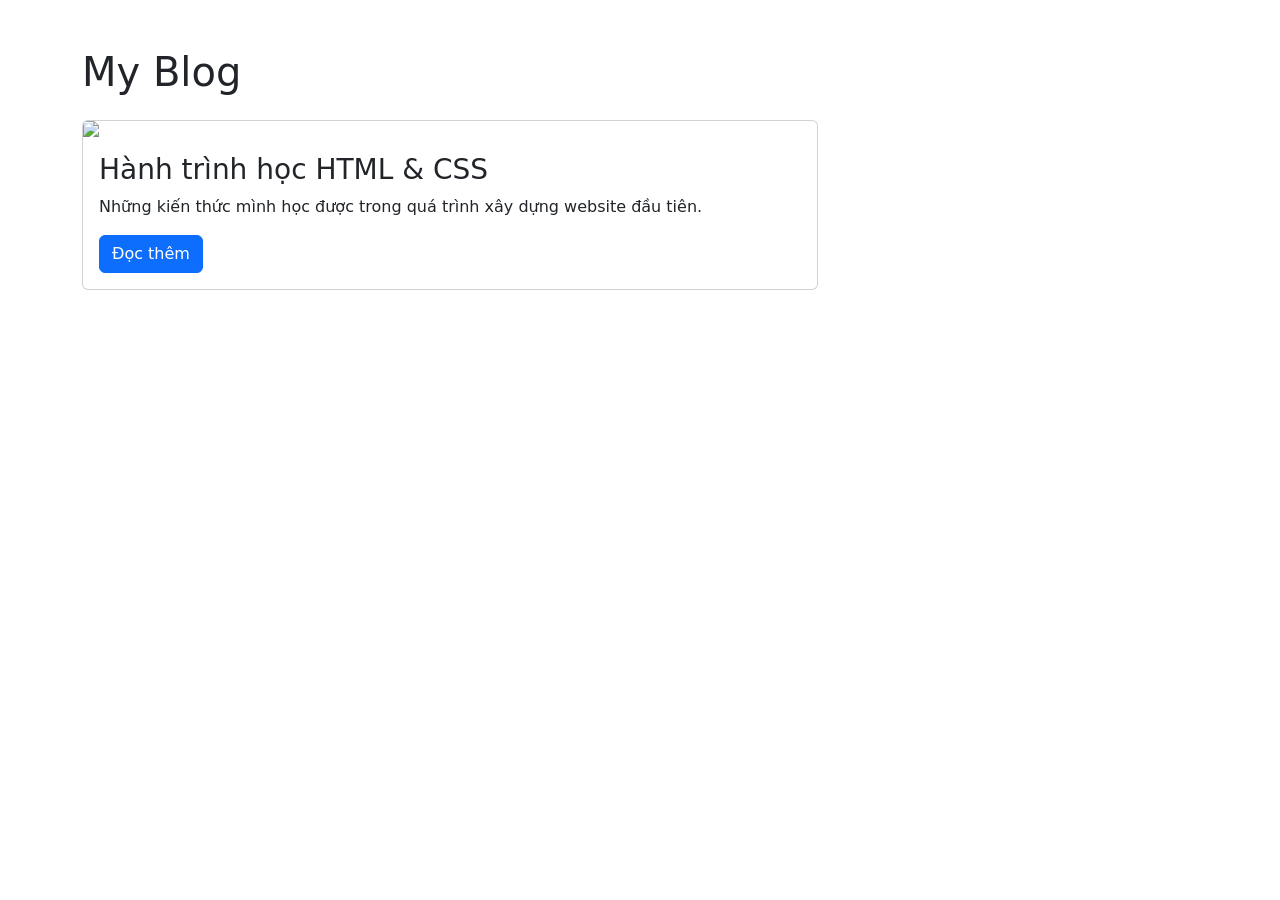
==== projects/portfolio_bootstrap/blog.html @ 1bf03db0 "[FEATURE] Create blog post cards layout" ====
<!DOCTYPE html>
<html lang="vi">

<head>
<meta charset="UTF-8">
<meta name="viewport" content="width=device-width, initial-scale=1.0">

<link href="https://cdn.jsdelivr.net/npm/bootstrap@5.3.7/dist/css/bootstrap.min.css"
rel="stylesheet">

<link rel="stylesheet" href="css/blog.css">

<title>Blog</title>

</head>

<body>

<div class="container mt-5">

<div class="row">

    <!-- Blog posts -->
    <div class="col-lg-8">

        <h1 class="mb-4">
            My Blog
        </h1>

        <!-- Card 1 -->
        <div class="card mb-4">

            <img src="https://via.placeholder.com/800x300"
            class="card-img-top">

            <div class="card-body">

                <h3 class="card-title">
                    Hành trình học HTML & CSS
                </h3>

                <p class="card-text">
                    Những kiến thức mình học được trong quá trình
                    xây dựng website đầu tiên.
                </p>

                <a href="#" class="btn btn-primary">
                    Đọc thêm
                </a>

            </div>

        </div>
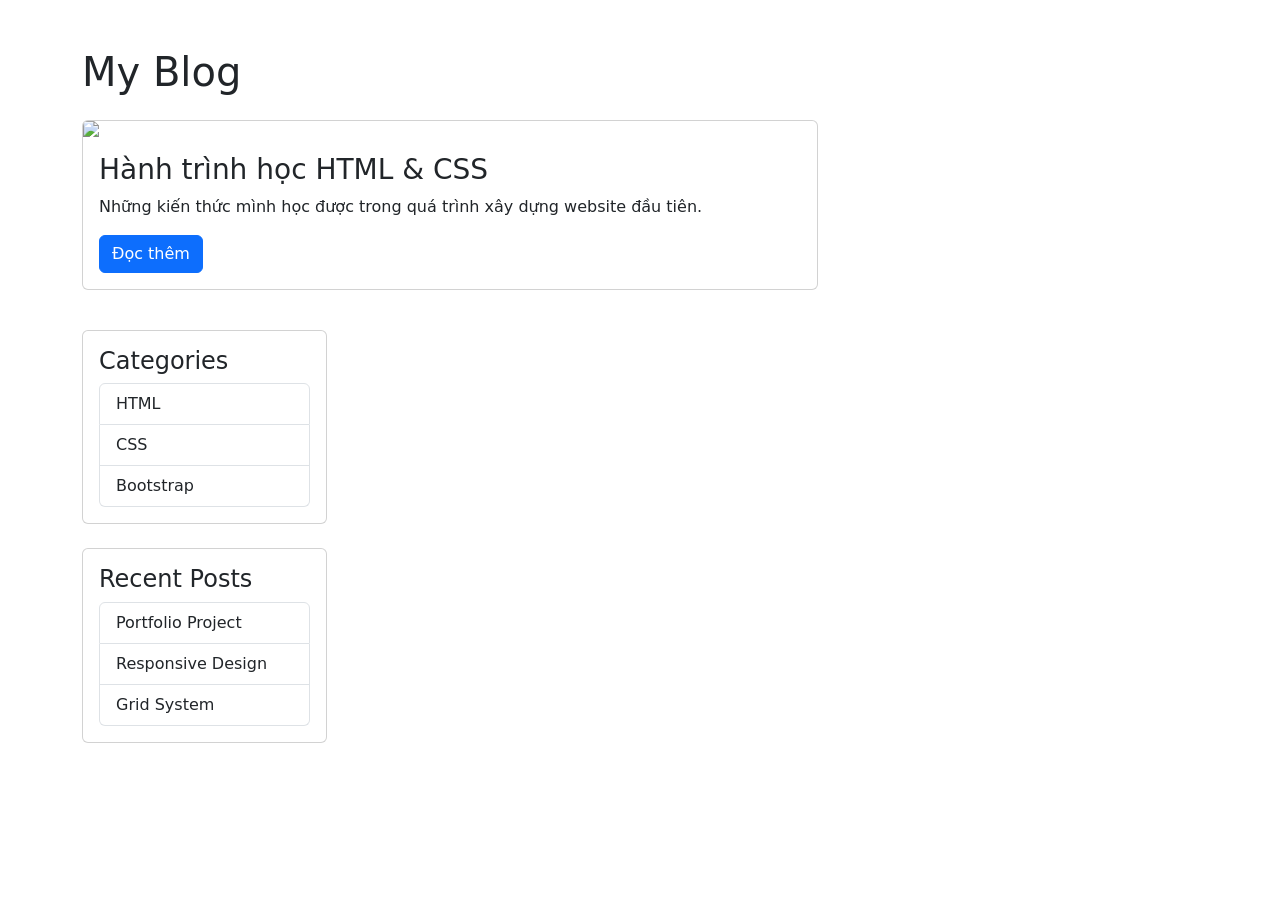
==== commit 811ee15b: "[FEATURE] Build sticky sidebar" ====
--- a/projects/portfolio_bootstrap/blog.html
+++ b/projects/portfolio_bootstrap/blog.html
@@ -50,4 +50,64 @@
 
             </div>
 
-        </div>+        </div>
+        <!-- Sidebar -->
+    <div class="col-lg-4">
+
+        <div class="sticky-top pt-3">
+
+            <!-- Categories -->
+            <div class="card mb-4">
+
+                <div class="card-body">
+
+                    <h4>Categories</h4>
+
+                    <ul class="list-group">
+
+                        <li class="list-group-item">
+                            HTML
+                        </li>
+
+                        <li class="list-group-item">
+                            CSS
+                        </li>
+
+                        <li class="list-group-item">
+                            Bootstrap
+                        </li>
+
+                    </ul>
+
+                </div>
+
+            </div>
+
+
+            <!-- Recent Posts -->
+
+            <div class="card mb-4">
+
+                <div class="card-body">
+
+                    <h4>Recent Posts</h4>
+
+                    <ul class="list-group">
+
+                        <li class="list-group-item">
+                            Portfolio Project
+                        </li>
+
+                        <li class="list-group-item">
+                            Responsive Design
+                        </li>
+
+                        <li class="list-group-item">
+                            Grid System
+                        </li>
+
+                    </ul>
+
+                </div>
+
+            </div>
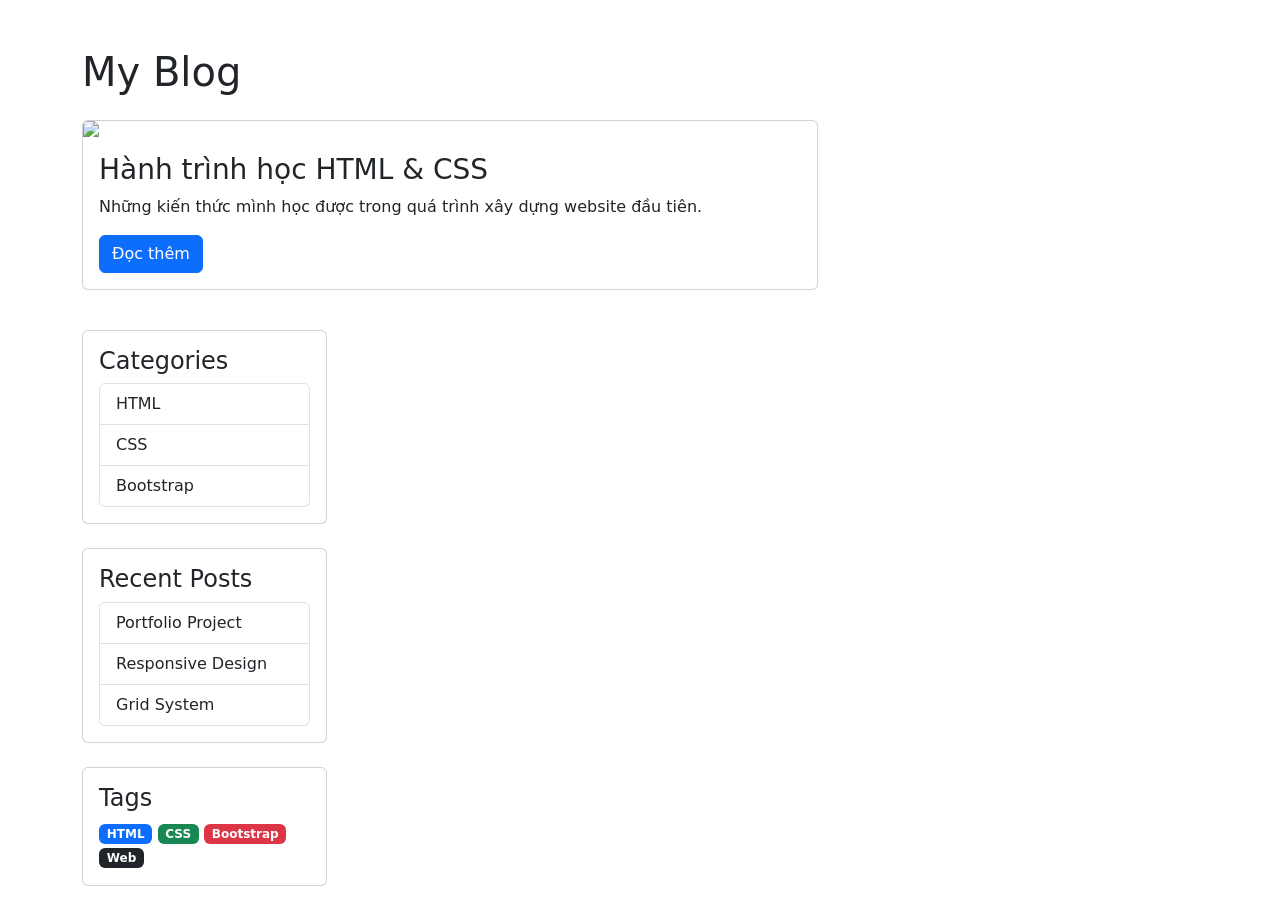
==== commit d051a56e: "[FEATURE] Add categories and tags cloud" ====
--- a/projects/portfolio_bootstrap/blog.html
+++ b/projects/portfolio_bootstrap/blog.html
@@ -110,4 +110,44 @@
 
                 </div>
 
-            </div>+            </div>
+            <!-- Tags -->
+
+            <div class="card">
+
+                <div class="card-body">
+
+                    <h4>Tags</h4>
+
+                    <span class="badge bg-primary">
+                        HTML
+                    </span>
+
+                    <span class="badge bg-success">
+                        CSS
+                    </span>
+
+                    <span class="badge bg-danger">
+                        Bootstrap
+                    </span>
+
+                    <span class="badge bg-dark">
+                        Web
+                    </span>
+
+                </div>
+
+            </div>
+
+        </div>
+
+    </div>
+
+</div>
+
+</div>
+
+<script src="https://cdn.jsdelivr.net/npm/bootstrap@5.3.7/dist/js/bootstrap.bundle.min.js"></script>
+
+</body>
+</html>
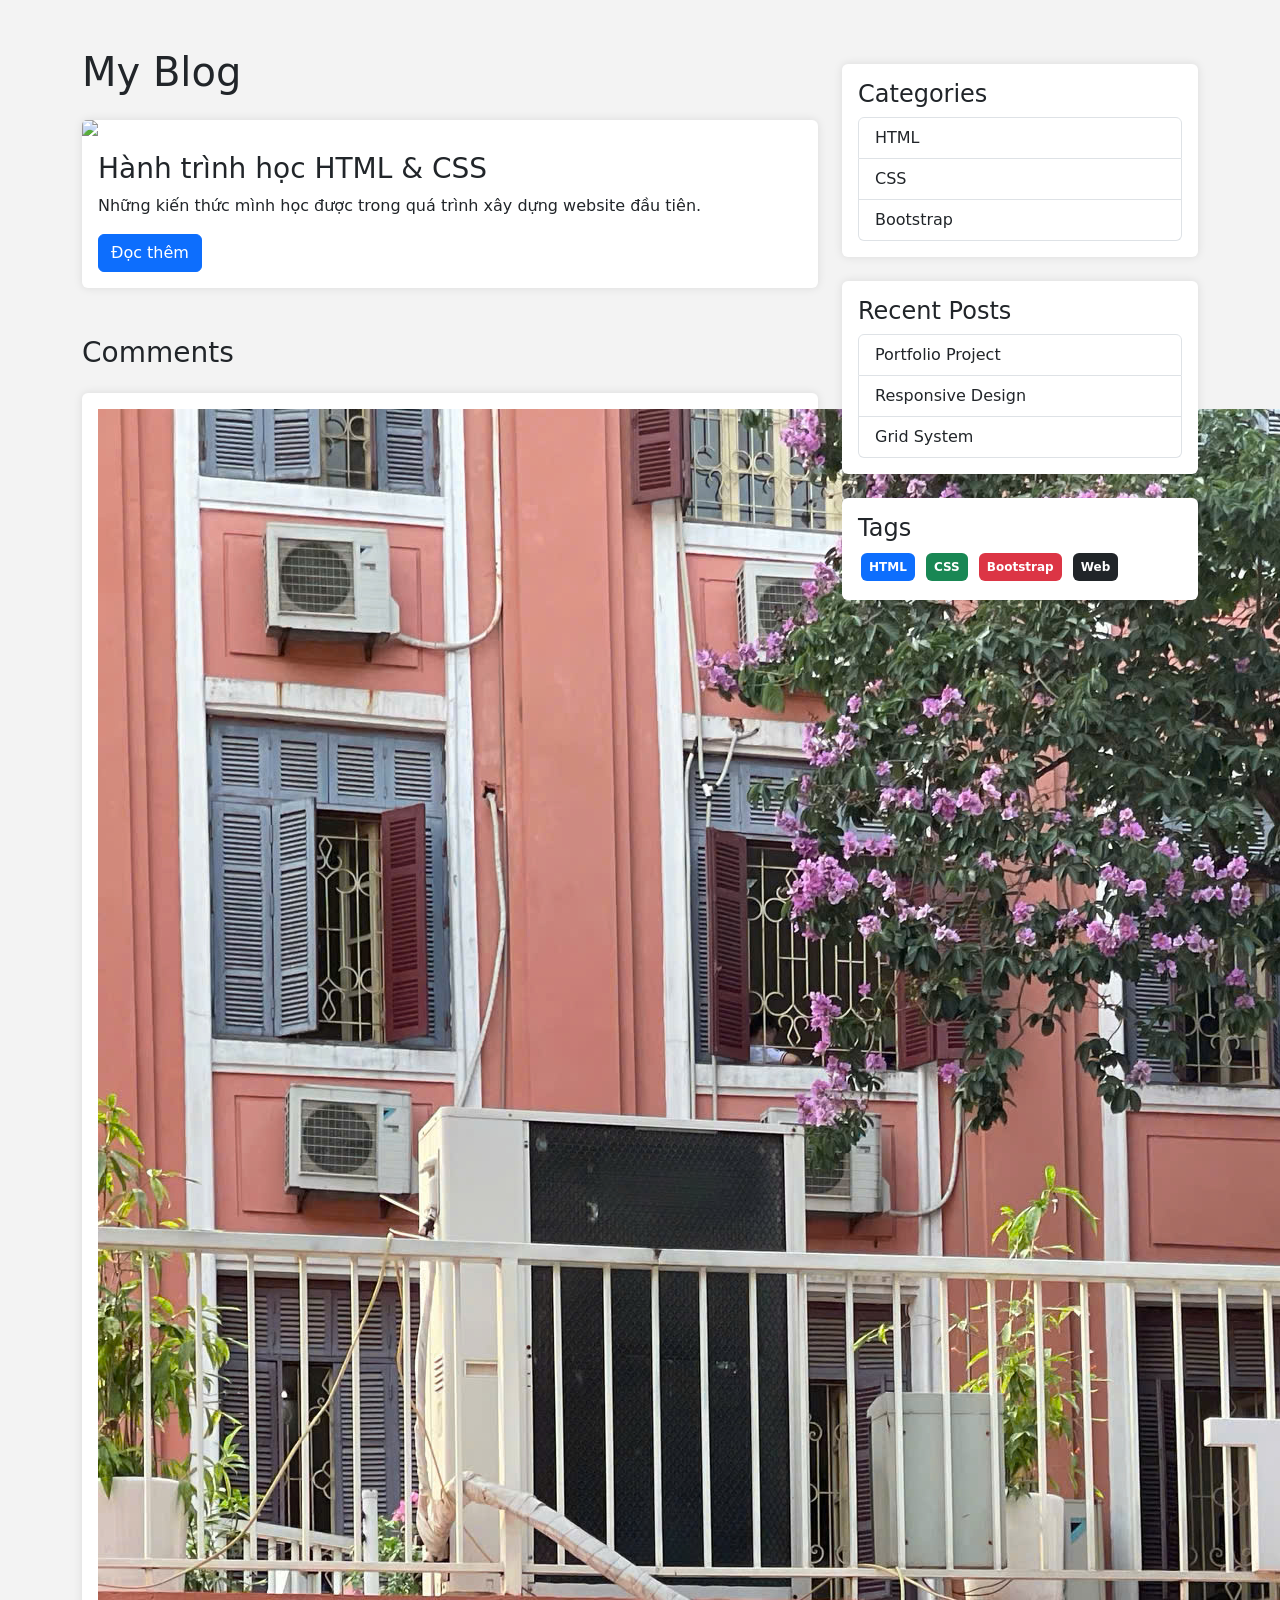
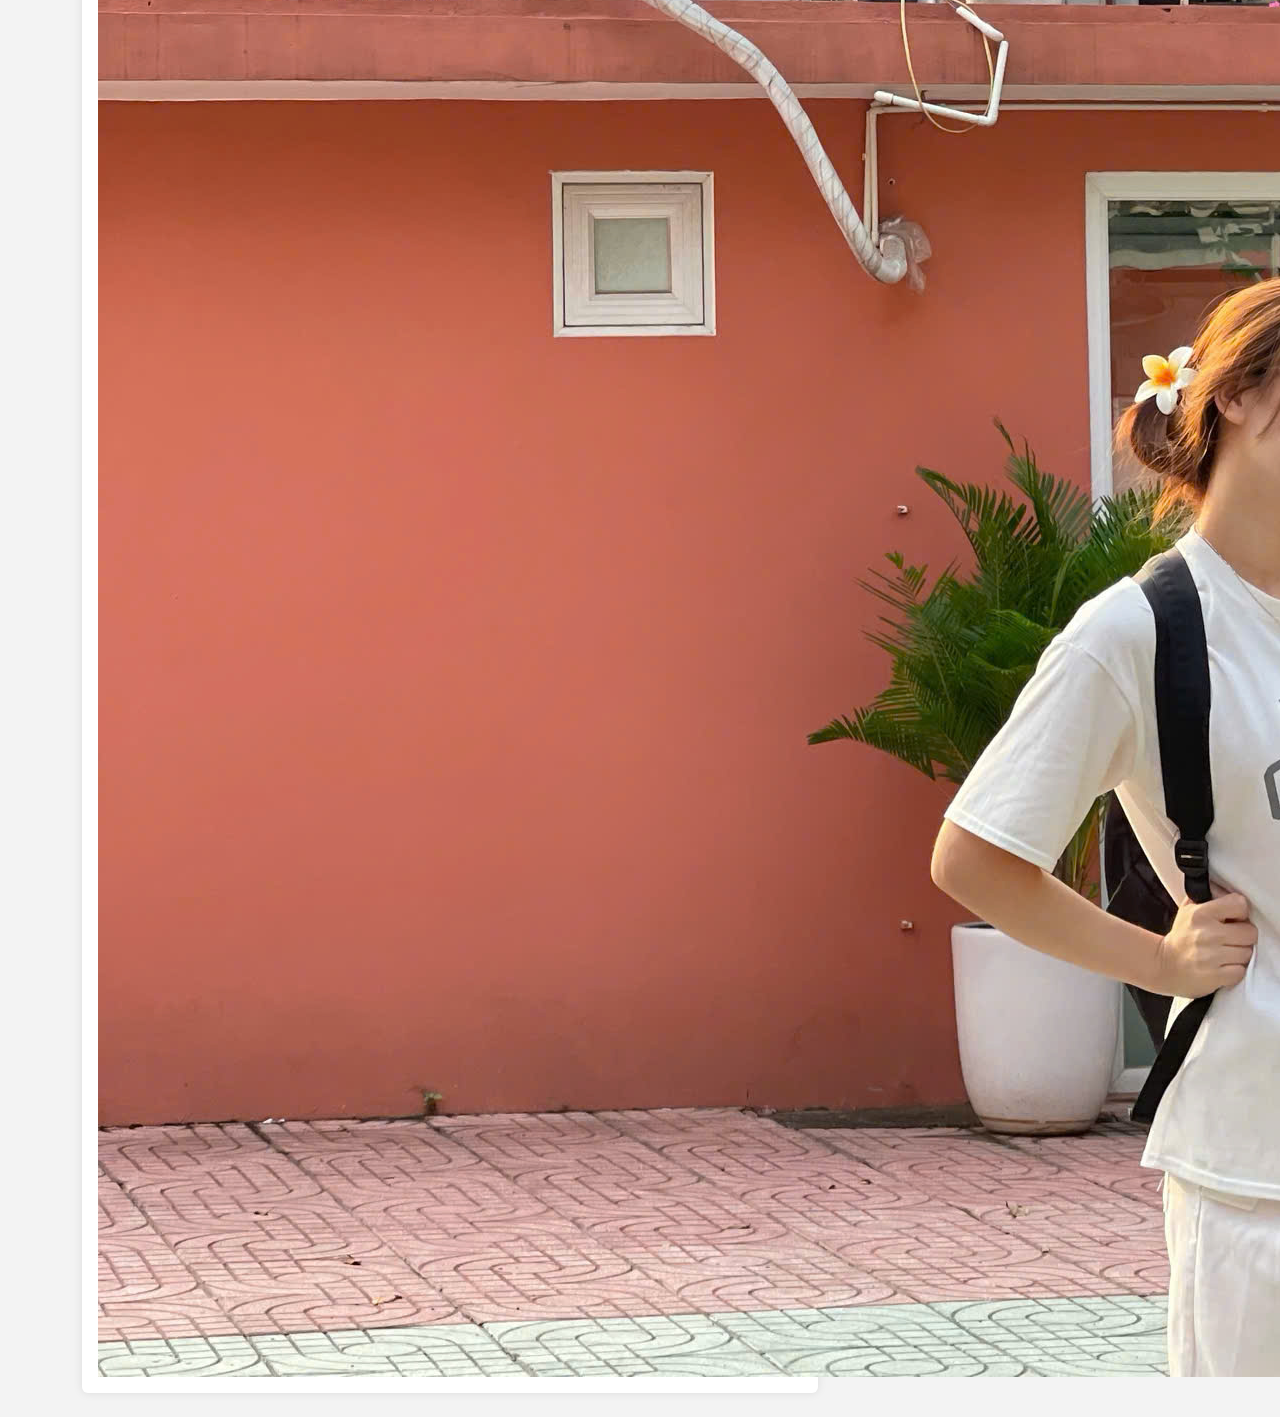
==== commit aa9ae233: "[FEATURE] Build comment form with Bootstrap" ====
--- a/projects/portfolio_bootstrap/blog.html
+++ b/projects/portfolio_bootstrap/blog.html
@@ -27,6 +27,8 @@
             My Blog
         </h1>
 
+
+
         <!-- Card 1 -->
         <div class="card mb-4">
 
@@ -49,8 +51,49 @@
                 </a>
 
             </div>
+        </div>
+            
+            <!-- Comment Form -->
 
-        </div>
+<section class="mt-5">
+
+<h3 class="mb-4">
+Comments
+</h3>
+
+<div class="card p-3 mb-4">
+
+<div class="d-flex gap-3">
+
+<img
+src="images/avatar2.jpg"
+class="comment-avatar"
+alt="avatar">
+
+<div class="w-100">
+
+<form>
+
+<textarea
+class="form-control mb-3"
+rows="3"
+placeholder="Write a comment..."
+required>
+</textarea>
+
+<button
+class="btn btn-primary">
+Post Comment
+</button>
+
+</form>
+
+</div>
+
+</div>
+
+</div>
+    </div>
         <!-- Sidebar -->
     <div class="col-lg-4">
 
--- a/projects/portfolio_bootstrap/css/blog.css
+++ b/projects/portfolio_bootstrap/css/blog.css
@@ -0,0 +1,15 @@
+body{
+    background:#f3f3f3;
+}
+
+.card{
+    border:none;
+
+    box-shadow:
+    0 0 10px rgba(0,0,0,0.1);
+}
+
+.badge{
+    margin:3px;
+    padding:8px;
+}
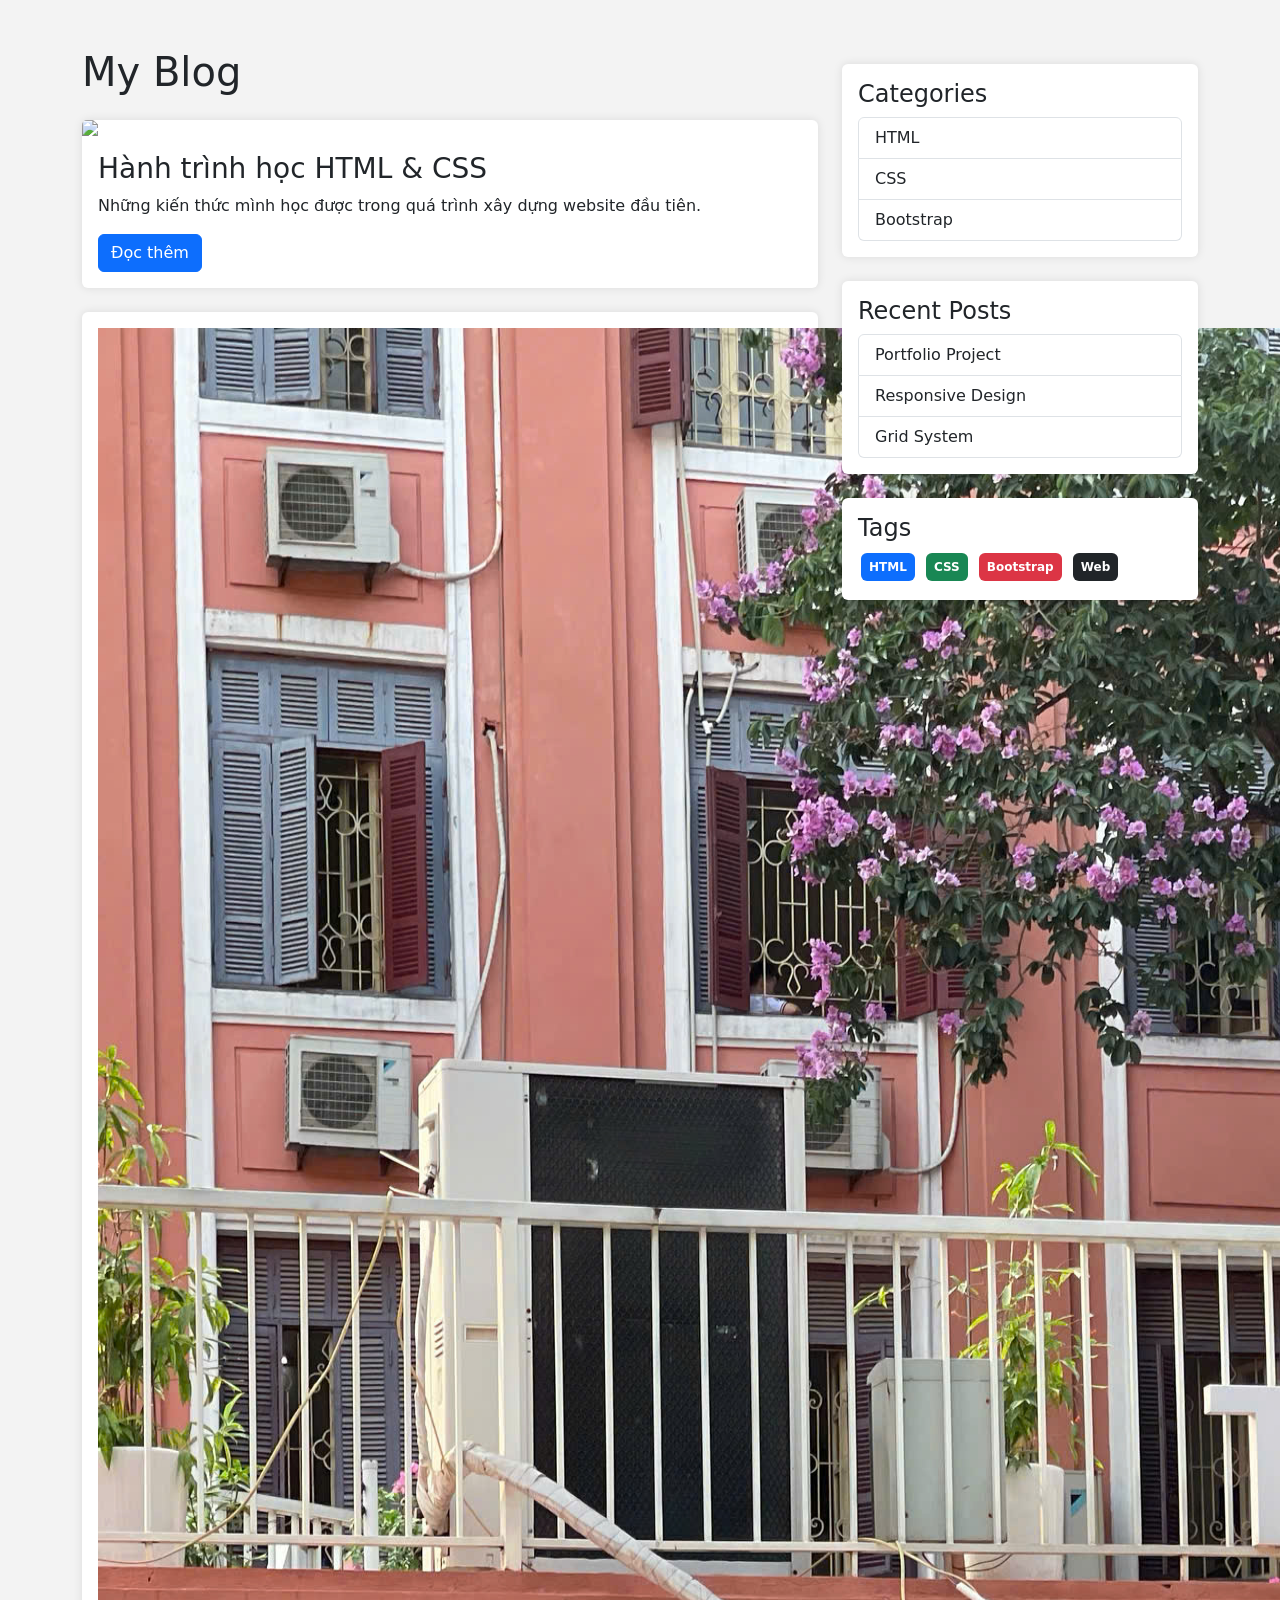
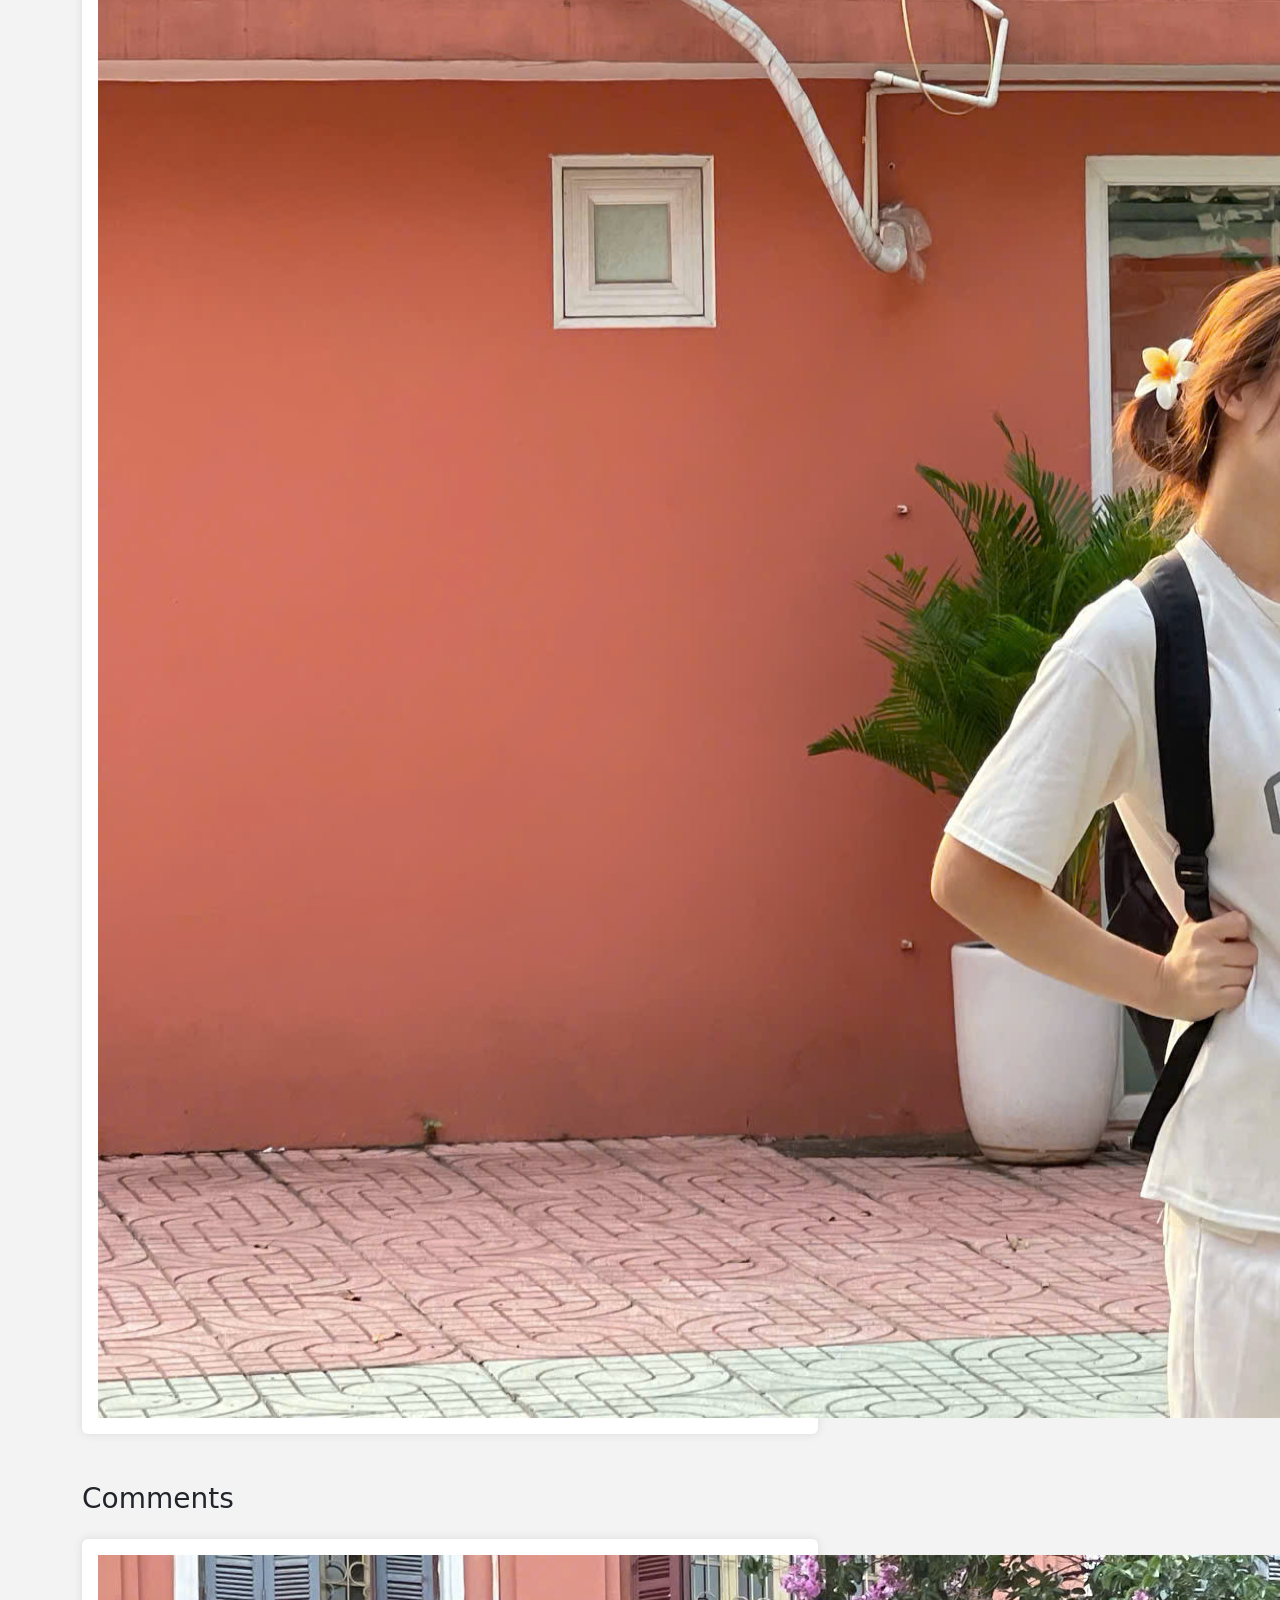
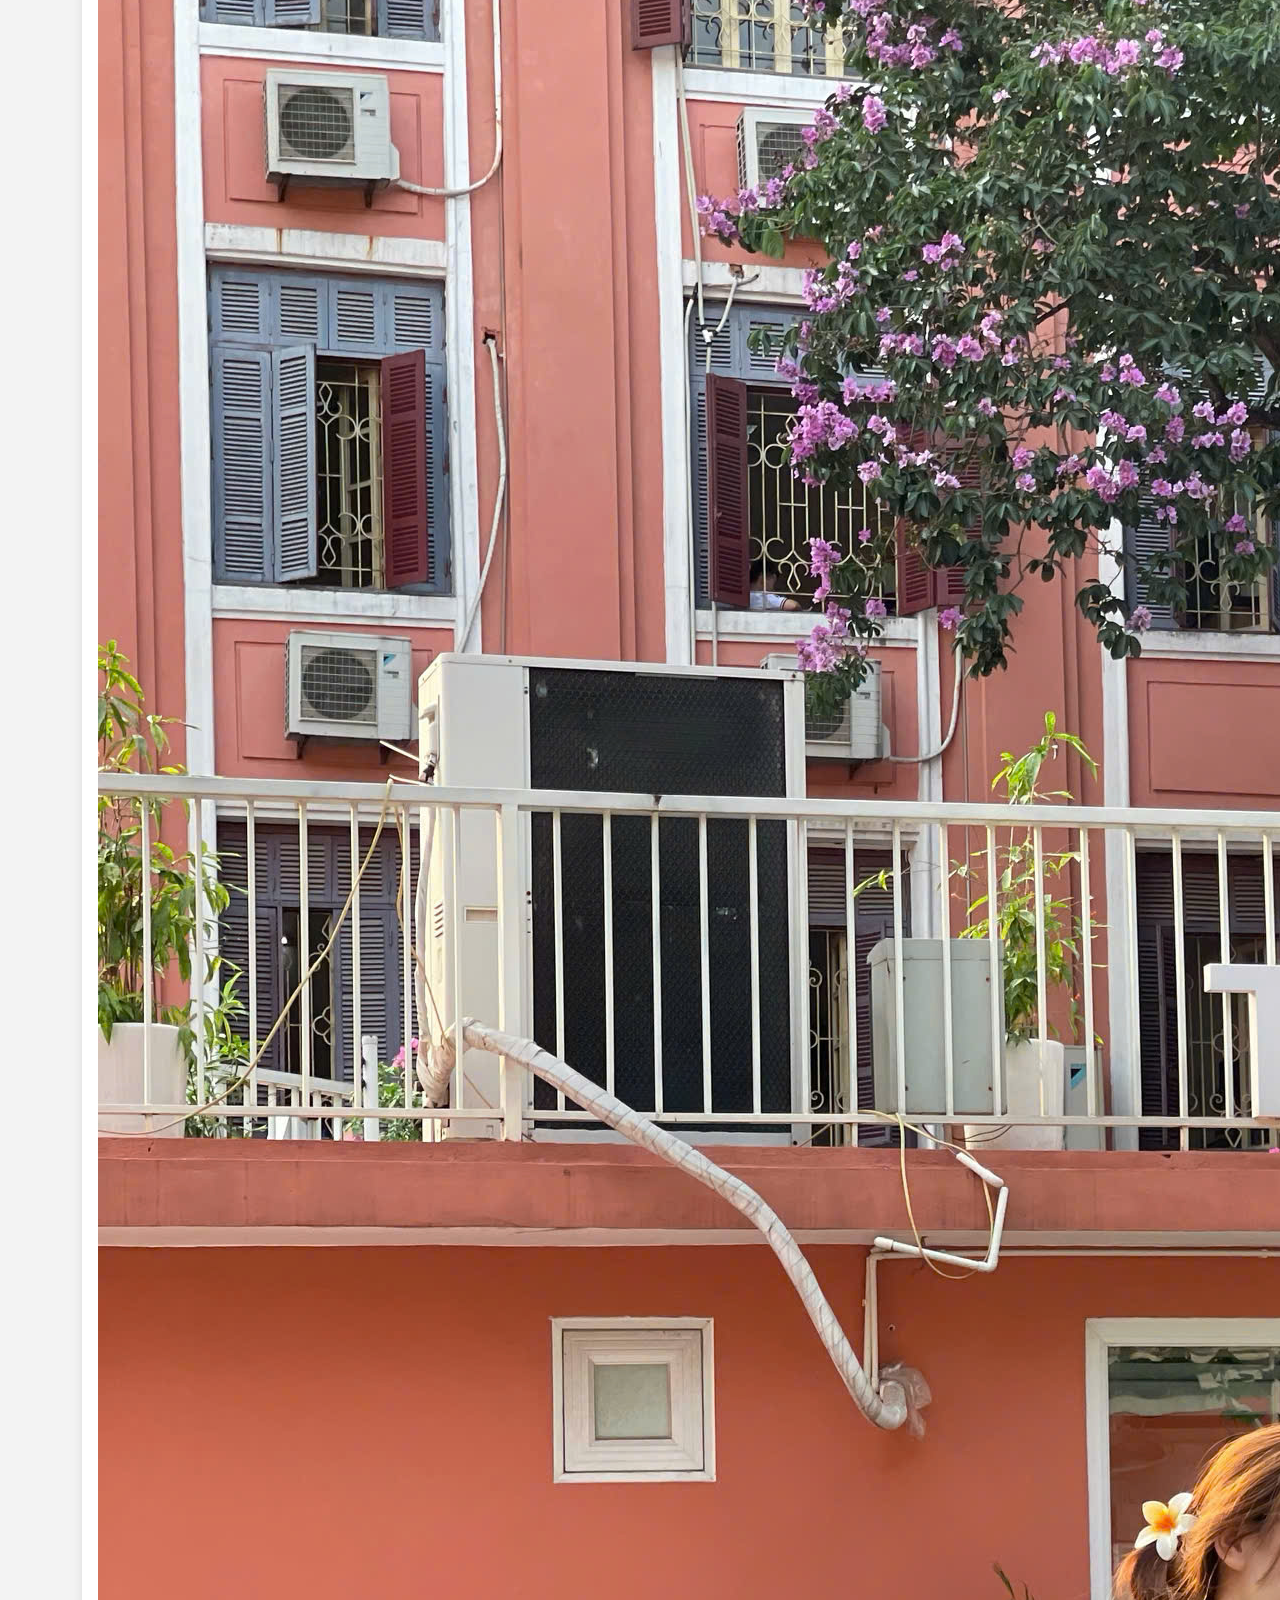
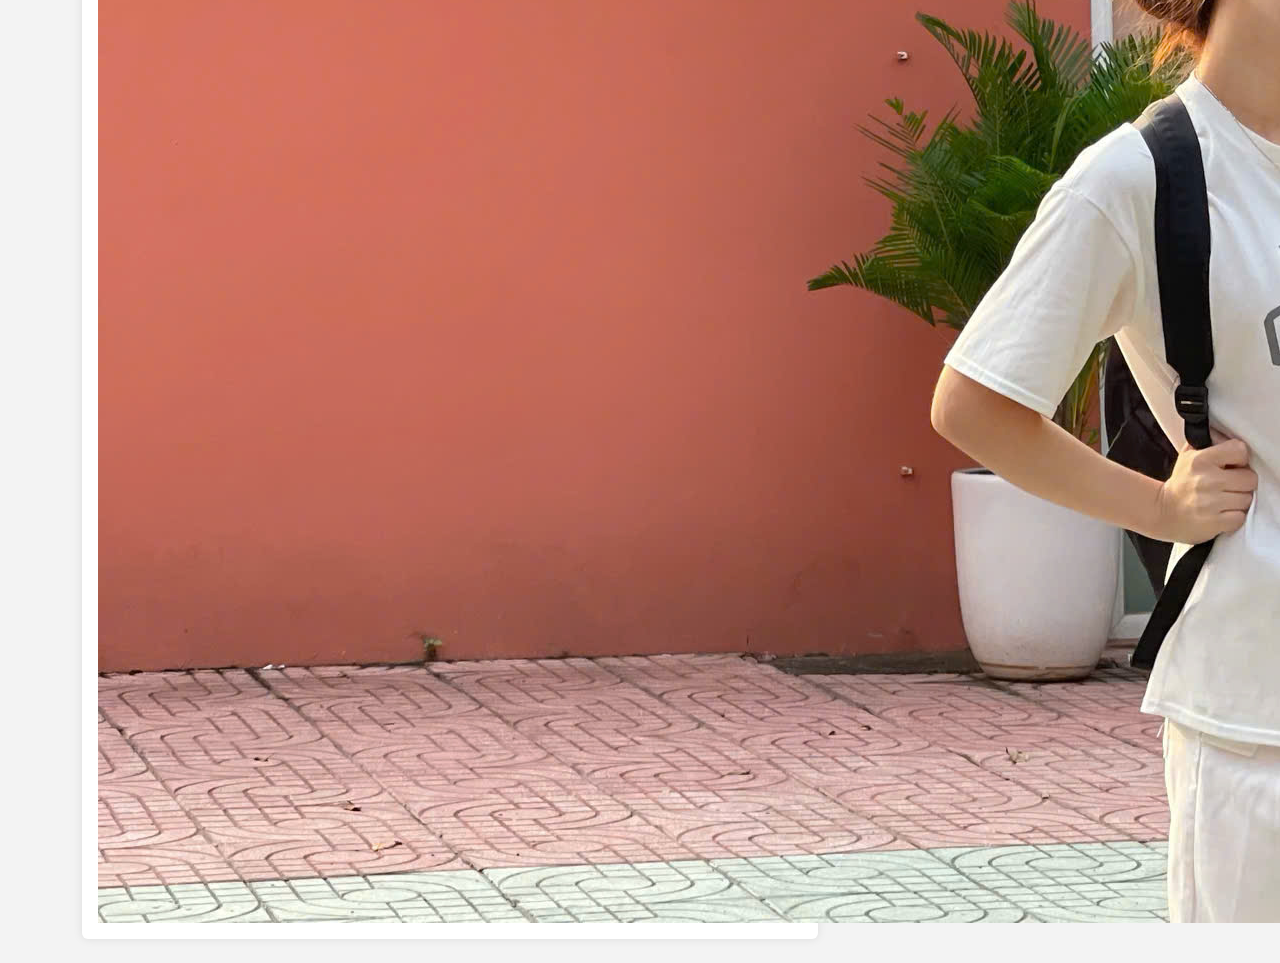
==== commit 57059cbc: "[FEATURE] Display threaded comments" ====
--- a/projects/portfolio_bootstrap/blog.html
+++ b/projects/portfolio_bootstrap/blog.html
@@ -51,8 +51,68 @@
                 </a>
 
             </div>
-        </div>
-            
+            </div>
+    <!-- Main Comment -->
+
+<div class="card p-3 mb-3">
+
+<div class="d-flex gap-3">
+
+<img
+src="images/avatar2.jpg"
+class="comment-avatar"
+alt="avatar">
+
+<div>
+
+<h6>
+Linh Chi
+</h6>
+
+<p>
+Bootstrap giúp mình xây dựng giao diện responsive nhanh hơn rất nhiều.
+</p>
+
+<button
+class="btn btn-sm btn-outline-secondary">
+Reply
+</button>
+
+<!-- Nested Comment -->
+
+<div class="d-flex gap-3 mt-4 ms-4">
+
+<img
+src="images/avatar2.jpg"
+class="comment-avatar-small"
+alt="avatar">
+
+<div>
+
+<h6>
+User 2
+</h6>
+
+<p>
+Mình cũng thấy Bootstrap khá tiện 👍
+</p>
+
+<button
+class="btn btn-sm btn-outline-secondary">
+Reply
+</button>
+
+</div>
+
+</div>
+
+</div>
+
+</div>
+
+</div>
+
+</section>        
             <!-- Comment Form -->
 
 <section class="mt-5">
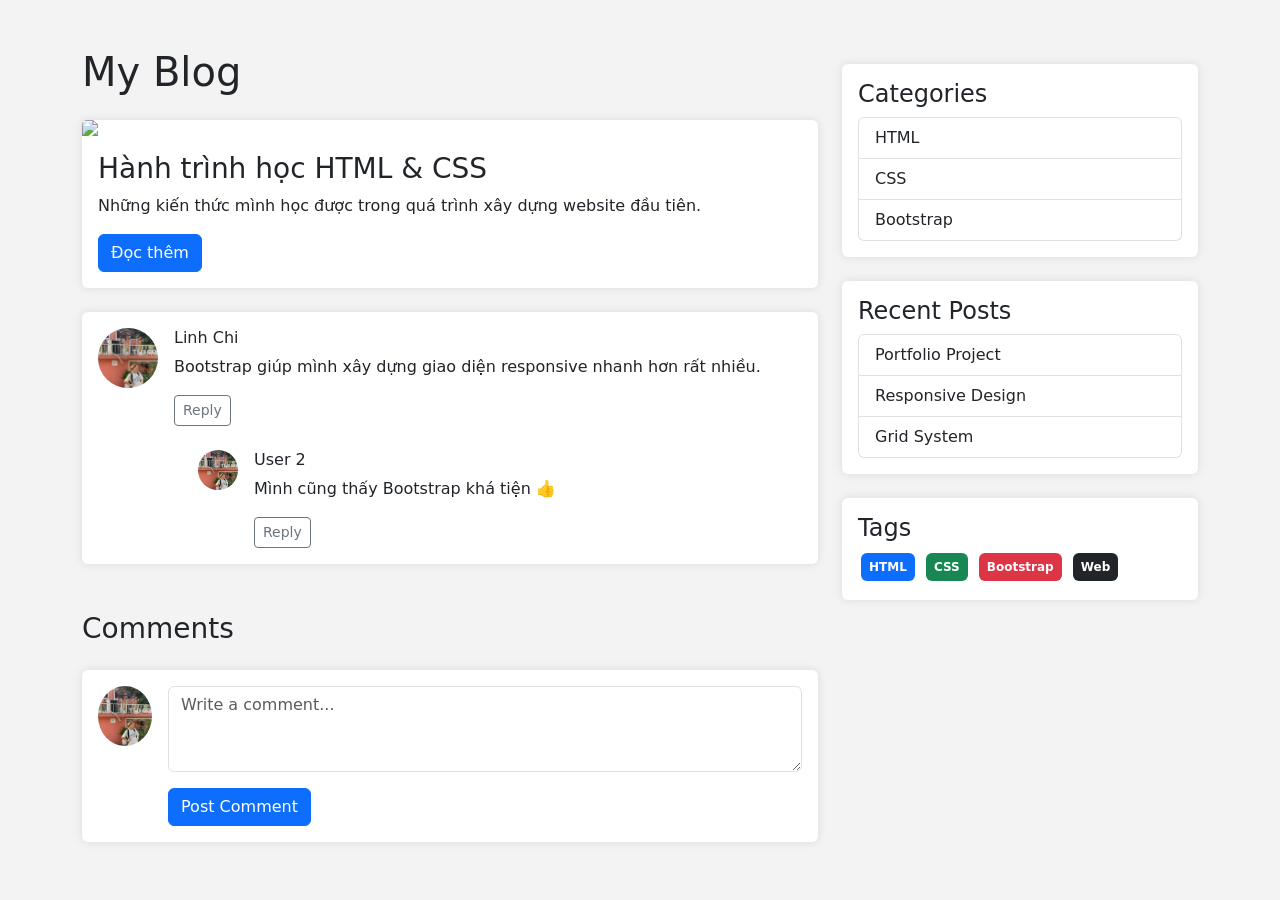
==== commit 365e5202: "[STYLE] Responsive comment layout" ====
--- a/projects/portfolio_bootstrap/blog.html
+++ b/projects/portfolio_bootstrap/blog.html
@@ -7,6 +7,7 @@
 
 <link href="https://cdn.jsdelivr.net/npm/bootstrap@5.3.7/dist/css/bootstrap.min.css"
 rel="stylesheet">
+<link rel="stylesheet" href="css/comments.css">
 
 <link rel="stylesheet" href="css/blog.css">
 
--- a/projects/portfolio_bootstrap/css/comments.css
+++ b/projects/portfolio_bootstrap/css/comments.css
@@ -0,0 +1,27 @@
+.comment-avatar{
+width:60px;
+height:60px;
+border-radius:50%;
+object-fit:cover;
+}
+
+.comment-avatar-small{
+width:40px;
+height:40px;
+border-radius:50%;
+object-fit:cover;
+}
+
+@media(max-width:768px){
+
+.comment-avatar{
+width:45px;
+height:45px;
+}
+
+.comment-avatar-small{
+width:30px;
+height:30px;
+}
+
+}
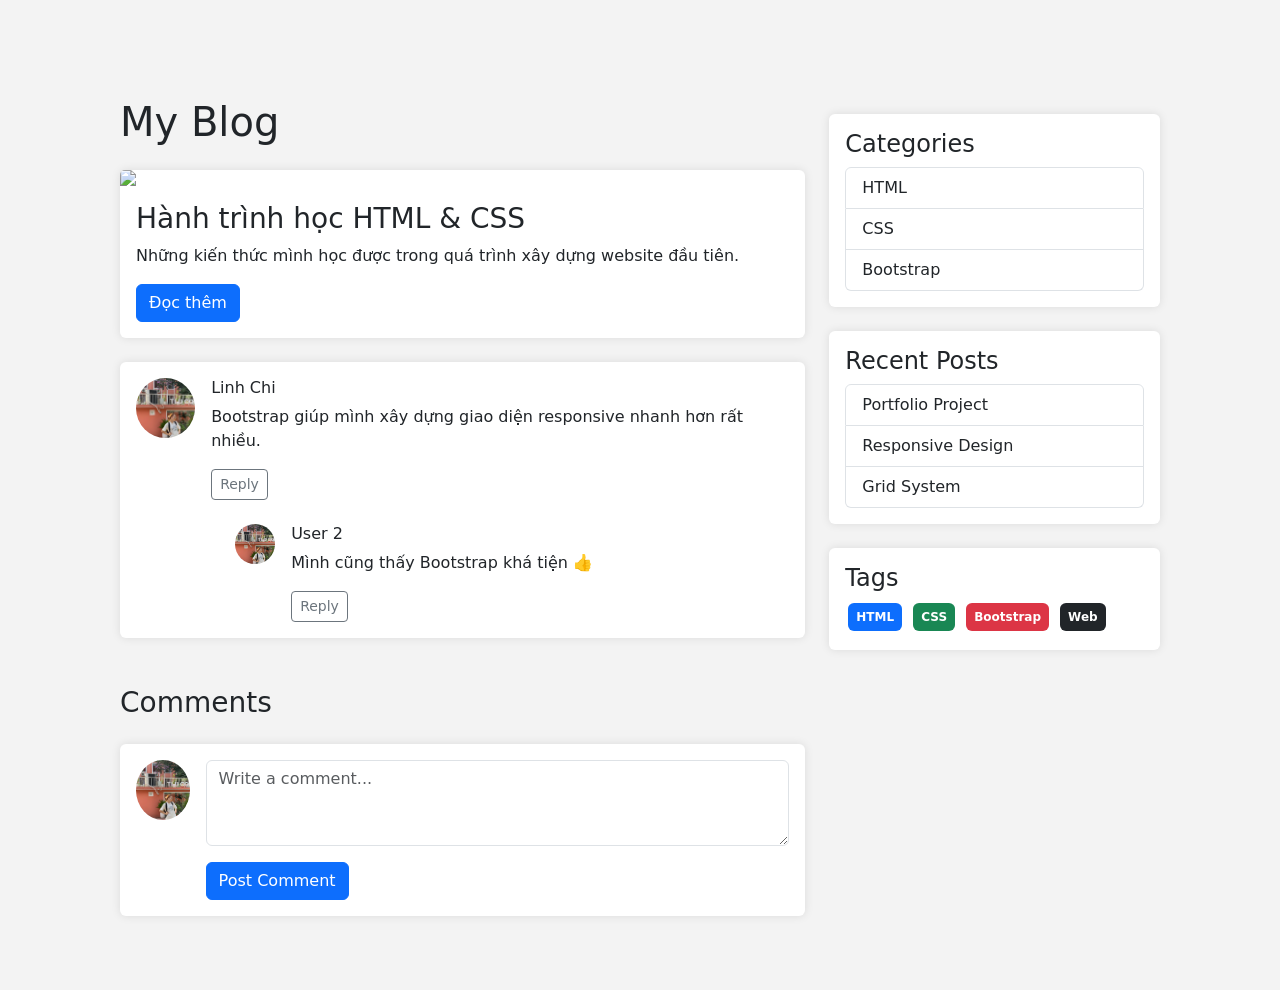
==== commit 63c23ecf: "[CUSTOMIZE] Add custom spacing scale" ====
--- a/projects/portfolio_bootstrap/blog.html
+++ b/projects/portfolio_bootstrap/blog.html
@@ -10,6 +10,7 @@
 <link rel="stylesheet" href="css/comments.css">
 
 <link rel="stylesheet" href="css/blog.css">
+<link rel="stylesheet" href="css/custom-theme.css">
 
 <title>Blog</title>
 
@@ -17,7 +18,7 @@
 
 <body>
 
-<div class="container mt-5">
+<div class="container mt-5 custom-section">
 
 <div class="row">
 
--- a/projects/portfolio_bootstrap/css/custom-theme.css
+++ b/projects/portfolio_bootstrap/css/custom-theme.css
@@ -0,0 +1,39 @@
+body{
+    background-color:#f3f3f3;
+}
+
+.portfolio-box{
+    background:white;
+    padding:50px;
+    margin-top:50px;
+    border-radius:10px;
+
+    box-shadow:
+    0 0 10px rgba(0,0,0,0.1);
+}
+
+.profile-img{
+    width:100%;
+    max-width:350px;
+    border-radius:10px;
+}
+
+.nav-link:hover{
+    color:#0d6efd;
+}
+
+:root{
+--bs-primary:#14b8a6;
+}
+
+:root{
+
+--custom-space-sm:10px;
+--custom-space-md:25px;
+--custom-space-lg:50px;
+
+}
+
+.custom-section{
+padding:var(--custom-space-lg);
+}
